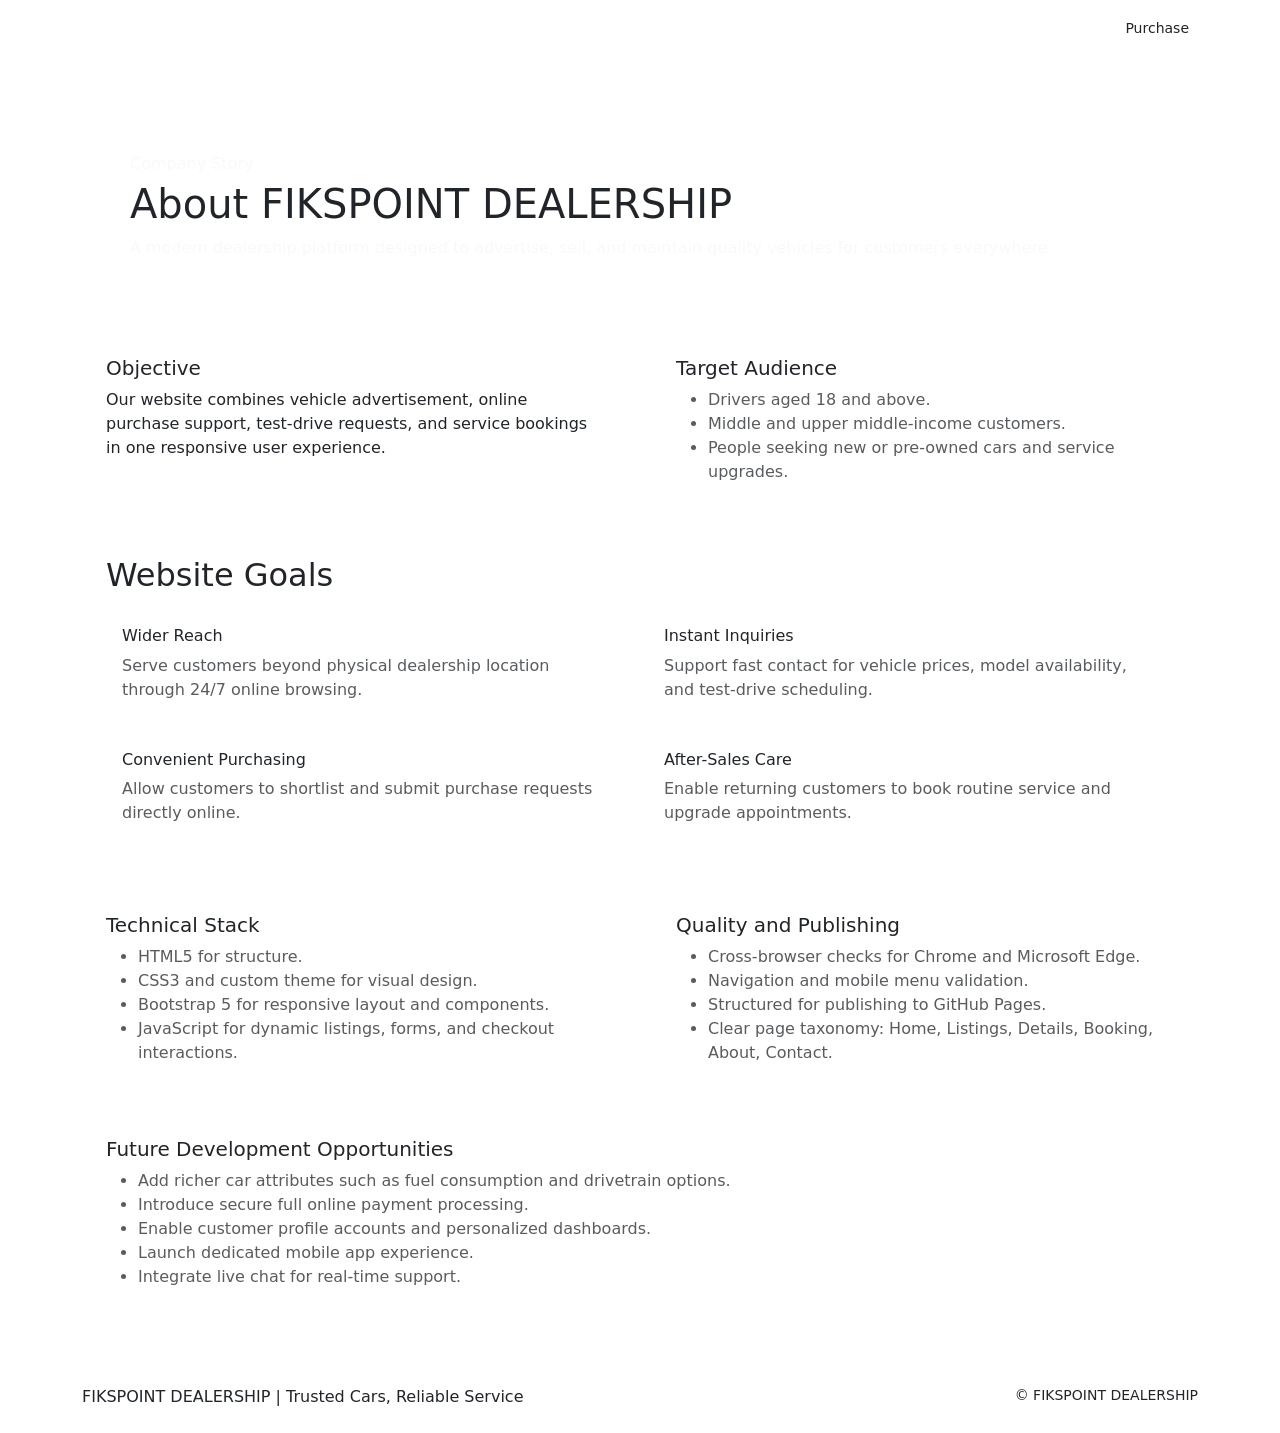
==== about.html @ 67ea260c "Add files via upload" ====
<!DOCTYPE html>
<html lang="en">
<head>
  <meta charset="UTF-8">
  <meta name="viewport" content="width=device-width, initial-scale=1.0">
  <meta name="description" content="About FIKSPOINT DEALERSHIP and our website goals.">
  <title>FIKSPOINT DEALERSHIP | About Us</title>
  <link rel="preconnect" href="https://fonts.googleapis.com">
  <link rel="preconnect" href="https://fonts.gstatic.com" crossorigin>
  <link href="https://fonts.googleapis.com/css2?family=Montserrat:wght@400;500;600;700&family=Space+Grotesk:wght@500;700&display=swap" rel="stylesheet">
  <link href="https://cdn.jsdelivr.net/npm/bootstrap@5.3.3/dist/css/bootstrap.min.css" rel="stylesheet" integrity="sha384-QWTKZyjpPEjISv5WaRU9OFeRpok6YctnYmDr5pNlyT2bRjXh0JMhjY6hW+ALEwIH" crossorigin="anonymous">
  <link rel="stylesheet" href="https://cdn.jsdelivr.net/npm/bootstrap-icons@1.11.3/font/bootstrap-icons.min.css">
  <link rel="stylesheet" href="assets/css/styles.css">
</head>
<body data-page="about">
  <nav class="navbar navbar-expand-lg navbar-dark sticky-top">
    <div class="container">
      <a class="navbar-brand d-flex align-items-center" href="index.html">
        <span class="brand-mark">FP</span>
        <span class="brand-font">FIKSPOINT DEALERSHIP</span>
      </a>
      <button class="navbar-toggler" type="button" data-bs-toggle="collapse" data-bs-target="#navMenu" aria-controls="navMenu" aria-expanded="false" aria-label="Toggle navigation">
        <span class="navbar-toggler-icon"></span>
      </button>
      <div class="collapse navbar-collapse" id="navMenu">
        <ul class="navbar-nav ms-auto align-items-lg-center gap-lg-2">
          <li class="nav-item"><a class="nav-link" data-nav="home" href="index.html">Home</a></li>
          <li class="nav-item"><a class="nav-link" data-nav="listings" href="listings.html">Cars</a></li>
          <li class="nav-item"><a class="nav-link" data-nav="booking" href="service-booking.html">Service Booking</a></li>
          <li class="nav-item"><a class="nav-link" data-nav="about" href="about.html">About</a></li>
          <li class="nav-item"><a class="nav-link" data-nav="contact" href="contact.html">Contact</a></li>
          <li class="nav-item"><a class="nav-link" data-nav="login" href="login.html">Login</a></li>
          <li class="nav-item"><a class="btn btn-sm btn-brand ms-lg-2" href="checkout.html">Purchase</a></li>
        </ul>
      </div>
    </div>
  </nav>

  <main class="container py-4 py-lg-5">
    <section class="page-hero p-4 p-lg-5 mb-4">
      <p class="small-label text-light mb-1">Company Story</p>
      <h1 class="brand-font mb-2">About FIKSPOINT DEALERSHIP</h1>
      <p class="mb-0 text-light">A modern dealership platform designed to advertise, sell, and maintain quality vehicles for customers everywhere.</p>
    </section>

    <section class="row g-4 mb-4">
      <div class="col-lg-6">
        <div class="glass-panel p-4 h-100">
          <h2 class="h5">Objective</h2>
          <p class="mb-0">Our website combines vehicle advertisement, online purchase support, test-drive requests, and service bookings in one responsive user experience.</p>
        </div>
      </div>
      <div class="col-lg-6">
        <div class="glass-panel p-4 h-100">
          <h2 class="h5">Target Audience</h2>
          <ul class="mb-0 text-muted">
            <li>Drivers aged 18 and above.</li>
            <li>Middle and upper middle-income customers.</li>
            <li>People seeking new or pre-owned cars and service upgrades.</li>
          </ul>
        </div>
      </div>
    </section>

    <section class="glass-panel p-4 mb-4">
      <h2 class="section-title mb-3">Website Goals</h2>
      <div class="row g-3">
        <div class="col-md-6">
          <div class="stats-strip p-3 h-100">
            <h3 class="h6">Wider Reach</h3>
            <p class="mb-0 text-muted">Serve customers beyond physical dealership location through 24/7 online browsing.</p>
          </div>
        </div>
        <div class="col-md-6">
          <div class="stats-strip p-3 h-100">
            <h3 class="h6">Instant Inquiries</h3>
            <p class="mb-0 text-muted">Support fast contact for vehicle prices, model availability, and test-drive scheduling.</p>
          </div>
        </div>
        <div class="col-md-6">
          <div class="stats-strip p-3 h-100">
            <h3 class="h6">Convenient Purchasing</h3>
            <p class="mb-0 text-muted">Allow customers to shortlist and submit purchase requests directly online.</p>
          </div>
        </div>
        <div class="col-md-6">
          <div class="stats-strip p-3 h-100">
            <h3 class="h6">After-Sales Care</h3>
            <p class="mb-0 text-muted">Enable returning customers to book routine service and upgrade appointments.</p>
          </div>
        </div>
      </div>
    </section>

    <section class="row g-4 mb-4">
      <div class="col-lg-6">
        <div class="glass-panel p-4 h-100">
          <h2 class="h5">Technical Stack</h2>
          <ul class="mb-0 text-muted">
            <li>HTML5 for structure.</li>
            <li>CSS3 and custom theme for visual design.</li>
            <li>Bootstrap 5 for responsive layout and components.</li>
            <li>JavaScript for dynamic listings, forms, and checkout interactions.</li>
          </ul>
        </div>
      </div>
      <div class="col-lg-6">
        <div class="glass-panel p-4 h-100">
          <h2 class="h5">Quality and Publishing</h2>
          <ul class="mb-0 text-muted">
            <li>Cross-browser checks for Chrome and Microsoft Edge.</li>
            <li>Navigation and mobile menu validation.</li>
            <li>Structured for publishing to GitHub Pages.</li>
            <li>Clear page taxonomy: Home, Listings, Details, Booking, About, Contact.</li>
          </ul>
        </div>
      </div>
    </section>

    <section class="glass-panel p-4">
      <h2 class="h5">Future Development Opportunities</h2>
      <ul class="mb-0 text-muted">
        <li>Add richer car attributes such as fuel consumption and drivetrain options.</li>
        <li>Introduce secure full online payment processing.</li>
        <li>Enable customer profile accounts and personalized dashboards.</li>
        <li>Launch dedicated mobile app experience.</li>
        <li>Integrate live chat for real-time support.</li>
      </ul>
    </section>
  </main>

  <footer class="footer py-4">
    <div class="container d-flex justify-content-between flex-wrap gap-2">
      <p class="mb-0">FIKSPOINT DEALERSHIP | Trusted Cars, Reliable Service</p>
      <p class="mb-0 small">&copy; <span data-current-year></span> FIKSPOINT DEALERSHIP</p>
    </div>
  </footer>

  <script src="https://cdn.jsdelivr.net/npm/bootstrap@5.3.3/dist/js/bootstrap.bundle.min.js" integrity="sha384-YvpcrYf0tY3lHB60NNkmXc5s9fDVZLESaAA55NDzOxhy9GkcIdslK1eN7N6jIeHz" crossorigin="anonymous"></script>
  <script src="assets/js/data.js"></script>
  <script src="assets/js/app.js"></script>
</body>
</html>
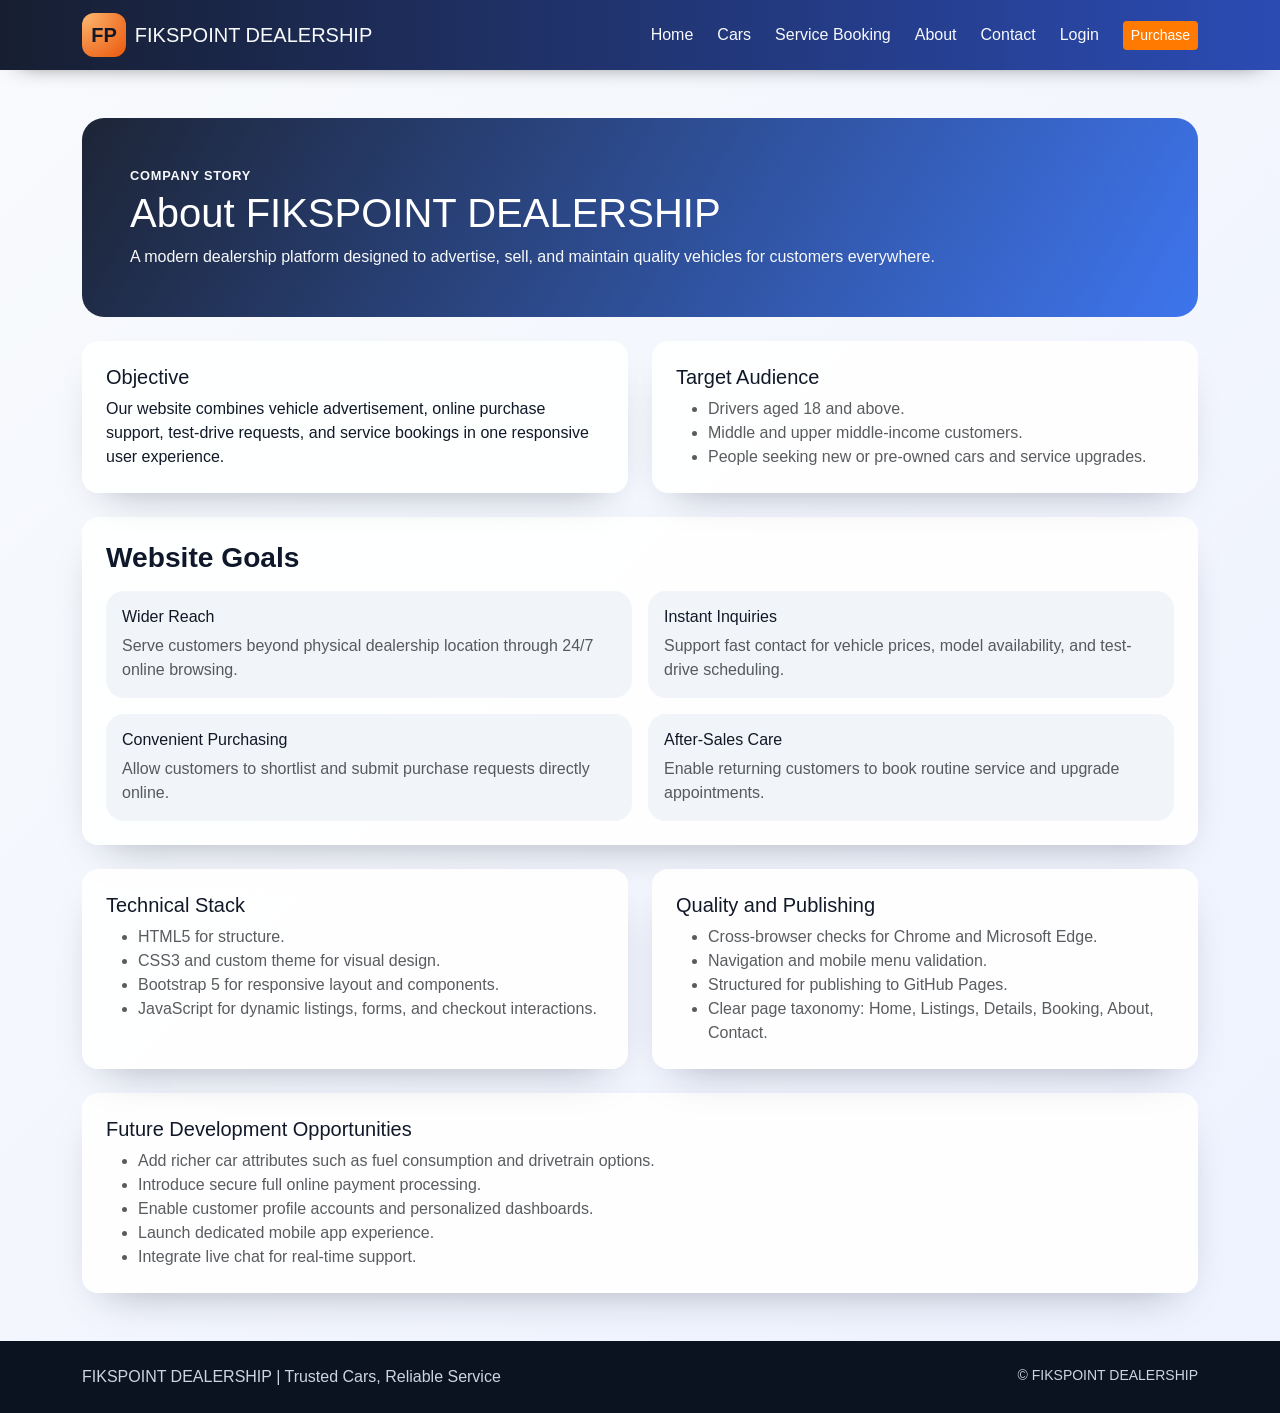
==== commit ab70151b: "Update about.html" ====
--- a/about.html
+++ b/about.html
@@ -1,143 +1,143 @@
-<!DOCTYPE html>
-<html lang="en">
-<head>
-  <meta charset="UTF-8">
-  <meta name="viewport" content="width=device-width, initial-scale=1.0">
-  <meta name="description" content="About FIKSPOINT DEALERSHIP and our website goals.">
-  <title>FIKSPOINT DEALERSHIP | About Us</title>
-  <link rel="preconnect" href="https://fonts.googleapis.com">
-  <link rel="preconnect" href="https://fonts.gstatic.com" crossorigin>
-  <link href="https://fonts.googleapis.com/css2?family=Montserrat:wght@400;500;600;700&family=Space+Grotesk:wght@500;700&display=swap" rel="stylesheet">
-  <link href="https://cdn.jsdelivr.net/npm/bootstrap@5.3.3/dist/css/bootstrap.min.css" rel="stylesheet" integrity="sha384-QWTKZyjpPEjISv5WaRU9OFeRpok6YctnYmDr5pNlyT2bRjXh0JMhjY6hW+ALEwIH" crossorigin="anonymous">
-  <link rel="stylesheet" href="https://cdn.jsdelivr.net/npm/bootstrap-icons@1.11.3/font/bootstrap-icons.min.css">
-  <link rel="stylesheet" href="assets/css/styles.css">
-</head>
-<body data-page="about">
-  <nav class="navbar navbar-expand-lg navbar-dark sticky-top">
-    <div class="container">
-      <a class="navbar-brand d-flex align-items-center" href="index.html">
-        <span class="brand-mark">FP</span>
-        <span class="brand-font">FIKSPOINT DEALERSHIP</span>
-      </a>
-      <button class="navbar-toggler" type="button" data-bs-toggle="collapse" data-bs-target="#navMenu" aria-controls="navMenu" aria-expanded="false" aria-label="Toggle navigation">
-        <span class="navbar-toggler-icon"></span>
-      </button>
-      <div class="collapse navbar-collapse" id="navMenu">
-        <ul class="navbar-nav ms-auto align-items-lg-center gap-lg-2">
-          <li class="nav-item"><a class="nav-link" data-nav="home" href="index.html">Home</a></li>
-          <li class="nav-item"><a class="nav-link" data-nav="listings" href="listings.html">Cars</a></li>
-          <li class="nav-item"><a class="nav-link" data-nav="booking" href="service-booking.html">Service Booking</a></li>
-          <li class="nav-item"><a class="nav-link" data-nav="about" href="about.html">About</a></li>
-          <li class="nav-item"><a class="nav-link" data-nav="contact" href="contact.html">Contact</a></li>
-          <li class="nav-item"><a class="nav-link" data-nav="login" href="login.html">Login</a></li>
-          <li class="nav-item"><a class="btn btn-sm btn-brand ms-lg-2" href="checkout.html">Purchase</a></li>
-        </ul>
-      </div>
-    </div>
-  </nav>
-
-  <main class="container py-4 py-lg-5">
-    <section class="page-hero p-4 p-lg-5 mb-4">
-      <p class="small-label text-light mb-1">Company Story</p>
-      <h1 class="brand-font mb-2">About FIKSPOINT DEALERSHIP</h1>
-      <p class="mb-0 text-light">A modern dealership platform designed to advertise, sell, and maintain quality vehicles for customers everywhere.</p>
-    </section>
-
-    <section class="row g-4 mb-4">
-      <div class="col-lg-6">
-        <div class="glass-panel p-4 h-100">
-          <h2 class="h5">Objective</h2>
-          <p class="mb-0">Our website combines vehicle advertisement, online purchase support, test-drive requests, and service bookings in one responsive user experience.</p>
-        </div>
-      </div>
-      <div class="col-lg-6">
-        <div class="glass-panel p-4 h-100">
-          <h2 class="h5">Target Audience</h2>
-          <ul class="mb-0 text-muted">
-            <li>Drivers aged 18 and above.</li>
-            <li>Middle and upper middle-income customers.</li>
-            <li>People seeking new or pre-owned cars and service upgrades.</li>
-          </ul>
-        </div>
-      </div>
-    </section>
-
-    <section class="glass-panel p-4 mb-4">
-      <h2 class="section-title mb-3">Website Goals</h2>
-      <div class="row g-3">
-        <div class="col-md-6">
-          <div class="stats-strip p-3 h-100">
-            <h3 class="h6">Wider Reach</h3>
-            <p class="mb-0 text-muted">Serve customers beyond physical dealership location through 24/7 online browsing.</p>
-          </div>
-        </div>
-        <div class="col-md-6">
-          <div class="stats-strip p-3 h-100">
-            <h3 class="h6">Instant Inquiries</h3>
-            <p class="mb-0 text-muted">Support fast contact for vehicle prices, model availability, and test-drive scheduling.</p>
-          </div>
-        </div>
-        <div class="col-md-6">
-          <div class="stats-strip p-3 h-100">
-            <h3 class="h6">Convenient Purchasing</h3>
-            <p class="mb-0 text-muted">Allow customers to shortlist and submit purchase requests directly online.</p>
-          </div>
-        </div>
-        <div class="col-md-6">
-          <div class="stats-strip p-3 h-100">
-            <h3 class="h6">After-Sales Care</h3>
-            <p class="mb-0 text-muted">Enable returning customers to book routine service and upgrade appointments.</p>
-          </div>
-        </div>
-      </div>
-    </section>
-
-    <section class="row g-4 mb-4">
-      <div class="col-lg-6">
-        <div class="glass-panel p-4 h-100">
-          <h2 class="h5">Technical Stack</h2>
-          <ul class="mb-0 text-muted">
-            <li>HTML5 for structure.</li>
-            <li>CSS3 and custom theme for visual design.</li>
-            <li>Bootstrap 5 for responsive layout and components.</li>
-            <li>JavaScript for dynamic listings, forms, and checkout interactions.</li>
-          </ul>
-        </div>
-      </div>
-      <div class="col-lg-6">
-        <div class="glass-panel p-4 h-100">
-          <h2 class="h5">Quality and Publishing</h2>
-          <ul class="mb-0 text-muted">
-            <li>Cross-browser checks for Chrome and Microsoft Edge.</li>
-            <li>Navigation and mobile menu validation.</li>
-            <li>Structured for publishing to GitHub Pages.</li>
-            <li>Clear page taxonomy: Home, Listings, Details, Booking, About, Contact.</li>
-          </ul>
-        </div>
-      </div>
-    </section>
-
-    <section class="glass-panel p-4">
-      <h2 class="h5">Future Development Opportunities</h2>
-      <ul class="mb-0 text-muted">
-        <li>Add richer car attributes such as fuel consumption and drivetrain options.</li>
-        <li>Introduce secure full online payment processing.</li>
-        <li>Enable customer profile accounts and personalized dashboards.</li>
-        <li>Launch dedicated mobile app experience.</li>
-        <li>Integrate live chat for real-time support.</li>
-      </ul>
-    </section>
-  </main>
-
-  <footer class="footer py-4">
-    <div class="container d-flex justify-content-between flex-wrap gap-2">
-      <p class="mb-0">FIKSPOINT DEALERSHIP | Trusted Cars, Reliable Service</p>
-      <p class="mb-0 small">&copy; <span data-current-year></span> FIKSPOINT DEALERSHIP</p>
-    </div>
-  </footer>
-
-  <script src="https://cdn.jsdelivr.net/npm/bootstrap@5.3.3/dist/js/bootstrap.bundle.min.js" integrity="sha384-YvpcrYf0tY3lHB60NNkmXc5s9fDVZLESaAA55NDzOxhy9GkcIdslK1eN7N6jIeHz" crossorigin="anonymous"></script>
-  <script src="assets/js/data.js"></script>
-  <script src="assets/js/app.js"></script>
-</body>
+<!DOCTYPE html>
+<html lang="en">
+<head>
+  <meta charset="UTF-8">
+  <meta name="viewport" content="width=device-width, initial-scale=1.0">
+  <meta name="description" content="About FIKSPOINT DEALERSHIP and our website goals.">
+  <title>FIKSPOINT DEALERSHIP | About Us</title>
+  <link rel="preconnect" href="https://fonts.googleapis.com">
+  <link rel="preconnect" href="https://fonts.gstatic.com" crossorigin>
+  <link href="https://fonts.googleapis.com/css2?family=Montserrat:wght@400;500;600;700&family=Space+Grotesk:wght@500;700&display=swap" rel="stylesheet">
+  <link href="https://cdn.jsdelivr.net/npm/bootstrap@5.3.3/dist/css/bootstrap.min.css" rel="stylesheet" integrity="sha384-QWTKZyjpPEjISv5WaRU9OFeRpok6YctnYmDr5pNlyT2bRjXh0JMhjY6hW+ALEwIH" crossorigin="anonymous">
+  <link rel="stylesheet" href="https://cdn.jsdelivr.net/npm/bootstrap-icons@1.11.3/font/bootstrap-icons.min.css">
+  <link rel="stylesheet" href="styles.css">
+</head>
+<body data-page="about">
+  <nav class="navbar navbar-expand-lg navbar-dark sticky-top">
+    <div class="container">
+      <a class="navbar-brand d-flex align-items-center" href="index.html">
+        <span class="brand-mark">FP</span>
+        <span class="brand-font">FIKSPOINT DEALERSHIP</span>
+      </a>
+      <button class="navbar-toggler" type="button" data-bs-toggle="collapse" data-bs-target="#navMenu" aria-controls="navMenu" aria-expanded="false" aria-label="Toggle navigation">
+        <span class="navbar-toggler-icon"></span>
+      </button>
+      <div class="collapse navbar-collapse" id="navMenu">
+        <ul class="navbar-nav ms-auto align-items-lg-center gap-lg-2">
+          <li class="nav-item"><a class="nav-link" data-nav="home" href="index.html">Home</a></li>
+          <li class="nav-item"><a class="nav-link" data-nav="listings" href="listings.html">Cars</a></li>
+          <li class="nav-item"><a class="nav-link" data-nav="booking" href="service-booking.html">Service Booking</a></li>
+          <li class="nav-item"><a class="nav-link" data-nav="about" href="about.html">About</a></li>
+          <li class="nav-item"><a class="nav-link" data-nav="contact" href="contact.html">Contact</a></li>
+          <li class="nav-item"><a class="nav-link" data-nav="login" href="login.html">Login</a></li>
+          <li class="nav-item"><a class="btn btn-sm btn-brand ms-lg-2" href="checkout.html">Purchase</a></li>
+        </ul>
+      </div>
+    </div>
+  </nav>
+
+  <main class="container py-4 py-lg-5">
+    <section class="page-hero p-4 p-lg-5 mb-4">
+      <p class="small-label text-light mb-1">Company Story</p>
+      <h1 class="brand-font mb-2">About FIKSPOINT DEALERSHIP</h1>
+      <p class="mb-0 text-light">A modern dealership platform designed to advertise, sell, and maintain quality vehicles for customers everywhere.</p>
+    </section>
+
+    <section class="row g-4 mb-4">
+      <div class="col-lg-6">
+        <div class="glass-panel p-4 h-100">
+          <h2 class="h5">Objective</h2>
+          <p class="mb-0">Our website combines vehicle advertisement, online purchase support, test-drive requests, and service bookings in one responsive user experience.</p>
+        </div>
+      </div>
+      <div class="col-lg-6">
+        <div class="glass-panel p-4 h-100">
+          <h2 class="h5">Target Audience</h2>
+          <ul class="mb-0 text-muted">
+            <li>Drivers aged 18 and above.</li>
+            <li>Middle and upper middle-income customers.</li>
+            <li>People seeking new or pre-owned cars and service upgrades.</li>
+          </ul>
+        </div>
+      </div>
+    </section>
+
+    <section class="glass-panel p-4 mb-4">
+      <h2 class="section-title mb-3">Website Goals</h2>
+      <div class="row g-3">
+        <div class="col-md-6">
+          <div class="stats-strip p-3 h-100">
+            <h3 class="h6">Wider Reach</h3>
+            <p class="mb-0 text-muted">Serve customers beyond physical dealership location through 24/7 online browsing.</p>
+          </div>
+        </div>
+        <div class="col-md-6">
+          <div class="stats-strip p-3 h-100">
+            <h3 class="h6">Instant Inquiries</h3>
+            <p class="mb-0 text-muted">Support fast contact for vehicle prices, model availability, and test-drive scheduling.</p>
+          </div>
+        </div>
+        <div class="col-md-6">
+          <div class="stats-strip p-3 h-100">
+            <h3 class="h6">Convenient Purchasing</h3>
+            <p class="mb-0 text-muted">Allow customers to shortlist and submit purchase requests directly online.</p>
+          </div>
+        </div>
+        <div class="col-md-6">
+          <div class="stats-strip p-3 h-100">
+            <h3 class="h6">After-Sales Care</h3>
+            <p class="mb-0 text-muted">Enable returning customers to book routine service and upgrade appointments.</p>
+          </div>
+        </div>
+      </div>
+    </section>
+
+    <section class="row g-4 mb-4">
+      <div class="col-lg-6">
+        <div class="glass-panel p-4 h-100">
+          <h2 class="h5">Technical Stack</h2>
+          <ul class="mb-0 text-muted">
+            <li>HTML5 for structure.</li>
+            <li>CSS3 and custom theme for visual design.</li>
+            <li>Bootstrap 5 for responsive layout and components.</li>
+            <li>JavaScript for dynamic listings, forms, and checkout interactions.</li>
+          </ul>
+        </div>
+      </div>
+      <div class="col-lg-6">
+        <div class="glass-panel p-4 h-100">
+          <h2 class="h5">Quality and Publishing</h2>
+          <ul class="mb-0 text-muted">
+            <li>Cross-browser checks for Chrome and Microsoft Edge.</li>
+            <li>Navigation and mobile menu validation.</li>
+            <li>Structured for publishing to GitHub Pages.</li>
+            <li>Clear page taxonomy: Home, Listings, Details, Booking, About, Contact.</li>
+          </ul>
+        </div>
+      </div>
+    </section>
+
+    <section class="glass-panel p-4">
+      <h2 class="h5">Future Development Opportunities</h2>
+      <ul class="mb-0 text-muted">
+        <li>Add richer car attributes such as fuel consumption and drivetrain options.</li>
+        <li>Introduce secure full online payment processing.</li>
+        <li>Enable customer profile accounts and personalized dashboards.</li>
+        <li>Launch dedicated mobile app experience.</li>
+        <li>Integrate live chat for real-time support.</li>
+      </ul>
+    </section>
+  </main>
+
+  <footer class="footer py-4">
+    <div class="container d-flex justify-content-between flex-wrap gap-2">
+      <p class="mb-0">FIKSPOINT DEALERSHIP | Trusted Cars, Reliable Service</p>
+      <p class="mb-0 small">&copy; <span data-current-year></span> FIKSPOINT DEALERSHIP</p>
+    </div>
+  </footer>
+
+  <script src="https://cdn.jsdelivr.net/npm/bootstrap@5.3.3/dist/js/bootstrap.bundle.min.js" integrity="sha384-YvpcrYf0tY3lHB60NNkmXc5s9fDVZLESaAA55NDzOxhy9GkcIdslK1eN7N6jIeHz" crossorigin="anonymous"></script>
+  <script src="assets/js/data.js"></script>
+  <script src="assets/js/app.js"></script>
+</body>
 </html>
--- a/styles.css
+++ b/styles.css
@@ -0,0 +1,291 @@
+:root {
+  --brand-primary: #0f172a;
+  --brand-secondary: #1f3a8a;
+  --brand-accent: #ff7a00;
+  --brand-light: #f8fafc;
+  --text-dark: #111827;
+  --text-muted: #6b7280;
+  --success: #16a34a;
+  --danger: #dc2626;
+  --radius: 16px;
+  --shadow: 0 18px 42px -24px rgba(15, 23, 42, 0.4);
+}
+
+* {
+  box-sizing: border-box;
+}
+
+body {
+  font-family: 'Montserrat', sans-serif;
+  color: var(--text-dark);
+  background: linear-gradient(135deg, #f8fafc 0%, #eef2ff 100%);
+  min-height: 100vh;
+}
+
+h1,
+h2,
+h3,
+h4,
+h5,
+h6,
+.brand-font {
+  font-family: 'Space Grotesk', sans-serif;
+}
+
+.navbar {
+  background: linear-gradient(90deg, rgba(15, 23, 42, 0.97), rgba(30, 64, 175, 0.94));
+  box-shadow: 0 10px 25px -20px rgba(0, 0, 0, 0.9);
+}
+
+.navbar .nav-link,
+.navbar-brand {
+  color: #f8fafc !important;
+}
+
+.navbar .nav-link.active,
+.navbar .nav-link:hover {
+  color: #ffedd5 !important;
+}
+
+.brand-mark {
+  width: 44px;
+  height: 44px;
+  border-radius: 12px;
+  display: inline-flex;
+  align-items: center;
+  justify-content: center;
+  background: radial-gradient(circle at top left, #fdba74, #ea580c);
+  color: #111827;
+  font-weight: 700;
+  margin-right: 0.55rem;
+}
+
+.hero {
+  position: relative;
+  overflow: hidden;
+  border-radius: 24px;
+  margin: 1.5rem 0 2rem;
+  background: linear-gradient(120deg, rgba(15, 23, 42, 0.92), rgba(37, 99, 235, 0.86)),
+    url('https://images.unsplash.com/photo-1542282088-fe8426682b8f?auto=format&fit=crop&w=1500&q=80') center/cover;
+  color: #fff;
+  min-height: 430px;
+  display: flex;
+  align-items: center;
+}
+
+.hero::after {
+  content: '';
+  position: absolute;
+  inset: 0;
+  background: radial-gradient(circle at 20% 20%, rgba(255, 255, 255, 0.16), transparent 40%),
+    radial-gradient(circle at 80% 10%, rgba(255, 122, 0, 0.2), transparent 35%);
+  pointer-events: none;
+}
+
+.hero-content {
+  position: relative;
+  z-index: 2;
+  width: 100%;
+}
+
+.hero-title {
+  font-size: clamp(2rem, 5vw, 3.2rem);
+  letter-spacing: -0.02em;
+  font-weight: 700;
+}
+
+.hero-subtitle {
+  color: rgba(255, 255, 255, 0.88);
+  max-width: 650px;
+}
+
+.search-panel,
+.glass-panel {
+  background: rgba(255, 255, 255, 0.95);
+  border-radius: var(--radius);
+  box-shadow: var(--shadow);
+}
+
+.section-title {
+  font-size: clamp(1.5rem, 2.2vw, 2.1rem);
+  color: var(--brand-primary);
+  font-weight: 700;
+}
+
+.section-subtitle {
+  color: var(--text-muted);
+}
+
+.vehicle-card {
+  border: none;
+  border-radius: 18px;
+  overflow: hidden;
+  box-shadow: var(--shadow);
+  transition: transform 0.25s ease, box-shadow 0.25s ease;
+  height: 100%;
+}
+
+.vehicle-card:hover {
+  transform: translateY(-6px);
+  box-shadow: 0 24px 40px -24px rgba(15, 23, 42, 0.65);
+}
+
+.vehicle-card img {
+  height: 220px;
+  object-fit: cover;
+}
+
+.vehicle-price {
+  font-weight: 700;
+  color: var(--brand-secondary);
+}
+
+.badge-availability {
+  background: rgba(22, 163, 74, 0.16);
+  color: #166534;
+  font-weight: 600;
+}
+
+.badge-unavailable {
+  background: rgba(220, 38, 38, 0.14);
+  color: #991b1b;
+  font-weight: 600;
+}
+
+.promo-banner {
+  border-radius: 22px;
+  background: linear-gradient(120deg, #111827, #1e3a8a 45%, #ea580c 120%);
+  color: #fff;
+  padding: 2rem;
+  box-shadow: var(--shadow);
+}
+
+.icon-pill {
+  width: 50px;
+  height: 50px;
+  border-radius: 12px;
+  background: #e0e7ff;
+  color: #1e3a8a;
+  display: inline-flex;
+  align-items: center;
+  justify-content: center;
+}
+
+.footer {
+  background: #0b1220;
+  color: #cbd5e1;
+}
+
+.footer a {
+  color: #e2e8f0;
+  text-decoration: none;
+}
+
+.footer a:hover {
+  color: #fdba74;
+}
+
+.btn-brand {
+  background: var(--brand-accent);
+  color: #fff;
+  border: none;
+}
+
+.btn-brand:hover,
+.btn-brand:focus {
+  background: #ea580c;
+  color: #fff;
+}
+
+.btn-outline-brand {
+  border-color: var(--brand-accent);
+  color: var(--brand-accent);
+}
+
+.btn-outline-brand:hover,
+.btn-outline-brand:focus {
+  background: var(--brand-accent);
+  color: #fff;
+}
+
+.form-control:focus,
+.form-select:focus {
+  border-color: #93c5fd;
+  box-shadow: 0 0 0 0.25rem rgba(59, 130, 246, 0.2);
+}
+
+.page-hero {
+  border-radius: 22px;
+  background: linear-gradient(120deg, rgba(15, 23, 42, 0.94), rgba(37, 99, 235, 0.88));
+  color: #fff;
+}
+
+.detail-image {
+  width: 100%;
+  border-radius: 18px;
+  object-fit: cover;
+  max-height: 460px;
+}
+
+.stats-strip {
+  border-radius: 18px;
+  background: #f1f5f9;
+}
+
+.map-placeholder {
+  min-height: 260px;
+  border-radius: 18px;
+  background: linear-gradient(140deg, #dbeafe, #cbd5e1);
+  display: flex;
+  align-items: center;
+  justify-content: center;
+  color: #1e3a8a;
+  font-weight: 600;
+}
+
+.small-label {
+  letter-spacing: 0.06em;
+  text-transform: uppercase;
+  font-size: 0.8rem;
+  color: #94a3b8;
+  font-weight: 600;
+}
+
+.fade-up {
+  animation: fadeUp 0.6s ease forwards;
+  opacity: 0;
+  transform: translateY(12px);
+}
+
+.fade-up.delay-1 {
+  animation-delay: 0.1s;
+}
+
+.fade-up.delay-2 {
+  animation-delay: 0.2s;
+}
+
+.fade-up.delay-3 {
+  animation-delay: 0.3s;
+}
+
+@keyframes fadeUp {
+  to {
+    opacity: 1;
+    transform: translateY(0);
+  }
+}
+
+@media (max-width: 768px) {
+  .hero {
+    min-height: 500px;
+  }
+
+  .hero .search-panel {
+    padding: 1rem;
+  }
+
+  .vehicle-card img {
+    height: 200px;
+  }
+}
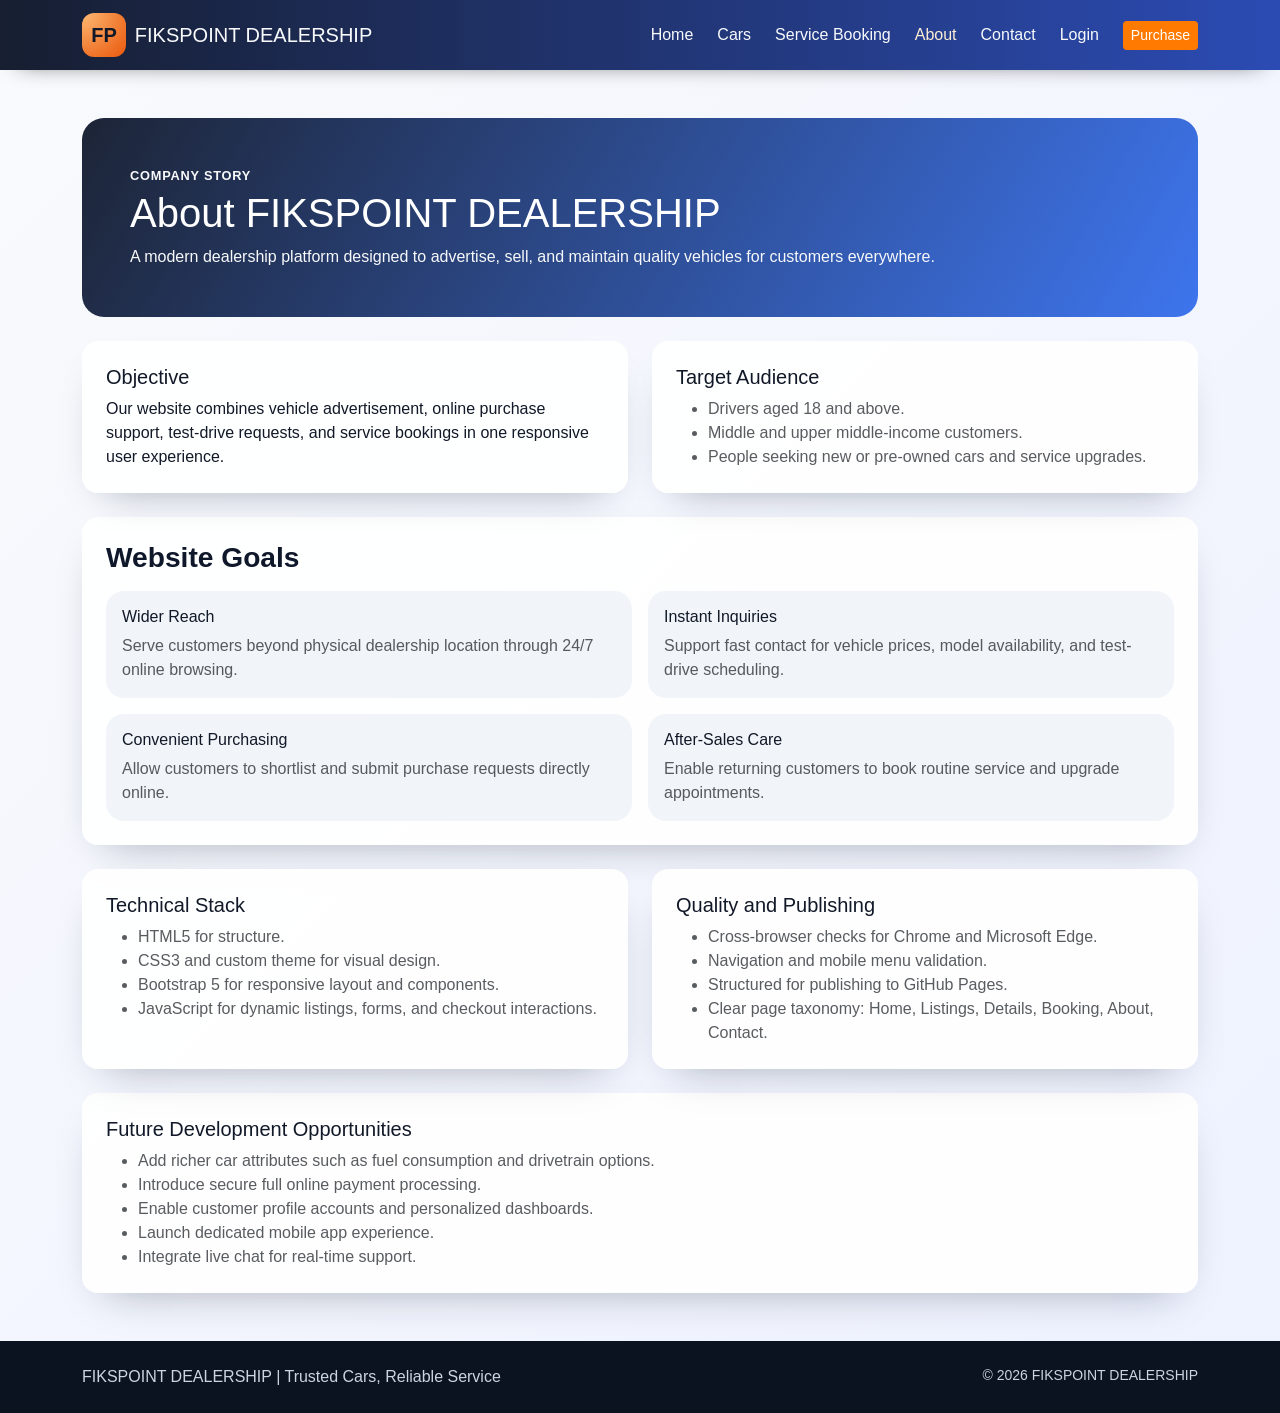
==== commit a4bfc862: "Update about.html" ====
--- a/about.html
+++ b/about.html
@@ -137,7 +137,7 @@
   </footer>
 
   <script src="https://cdn.jsdelivr.net/npm/bootstrap@5.3.3/dist/js/bootstrap.bundle.min.js" integrity="sha384-YvpcrYf0tY3lHB60NNkmXc5s9fDVZLESaAA55NDzOxhy9GkcIdslK1eN7N6jIeHz" crossorigin="anonymous"></script>
-  <script src="assets/js/data.js"></script>
-  <script src="assets/js/app.js"></script>
+  <script src="data.js"></script>
+  <script src="app.js"></script>
 </body>
 </html>
